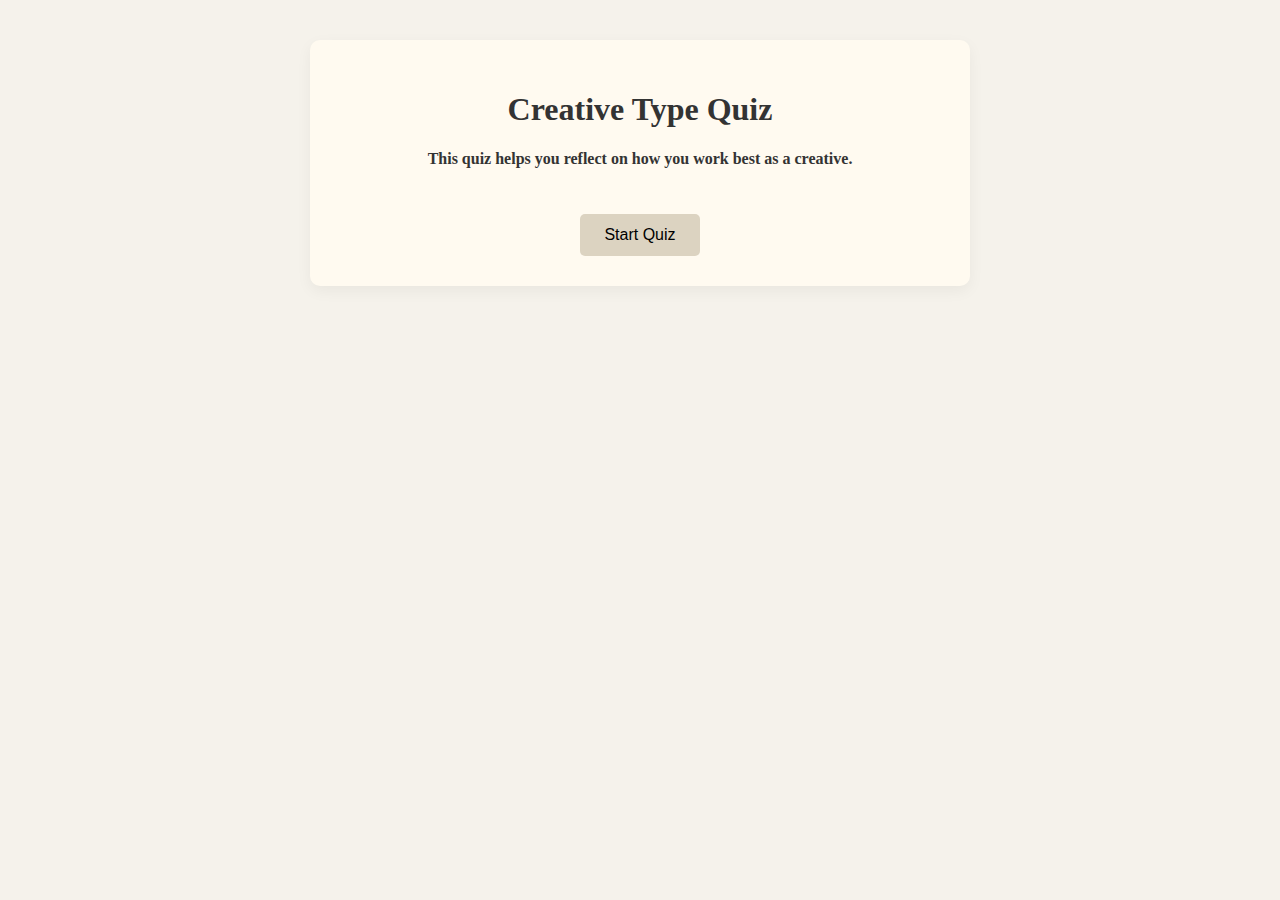
==== index.html @ 272689da "ch" ====
<!DOCTYPE html>
<html lang="en">
<head>
  <meta charset="UTF-8" />
  <meta name="viewport" content="width=device-width, initial-scale=1.0"/>
  <title>Creative Quiz - Welcome</title>
  <link rel="stylesheet" href="style1.css" />
</head>
<body>
  <div class="container">
    <h1>Creative Type Quiz</h1>
    <p>This quiz helps you reflect on how you work best as a creative.</p>
    <button onclick="startQuiz()">Start Quiz</button>
  </div>

  <script>
    function startQuiz() {
      localStorage.clear();
      window.location.href = "page1.html";
    }
  </script>
</body>
</html>
---- style1.css ----
body {
    font-family: 'Georgia', serif;
    background-color: #f5f2eb;
    color: #333;
    margin: 0;
    padding: 40px;
    text-align: center;
  }
  
  .container {
    max-width: 600px;
    margin: auto;
    background-color: #fffaf0;
    padding: 30px;
    border-radius: 10px;
    box-shadow: 0 5px 15px rgba(0, 0, 0, 0.05);
  }
  
  form {
    display: flex;
    flex-direction: column;
    gap: 20px;
    text-align: left;
  }
  
  p {
    font-weight: bold;
  }
  
  label {
    margin-left: 20px;
    font-weight: normal;
  }
  
  button {
    margin-top: 30px;
    padding: 12px 24px;
    background-color: #dcd3c1;
    border: none;
    border-radius: 5px;
    font-family: 'Arial', sans-serif;
    font-size: 16px;
    cursor: pointer;
    transition: background-color 0.3s;
  }
  
  button:hover {
    background-color: #c9bfae;
  }
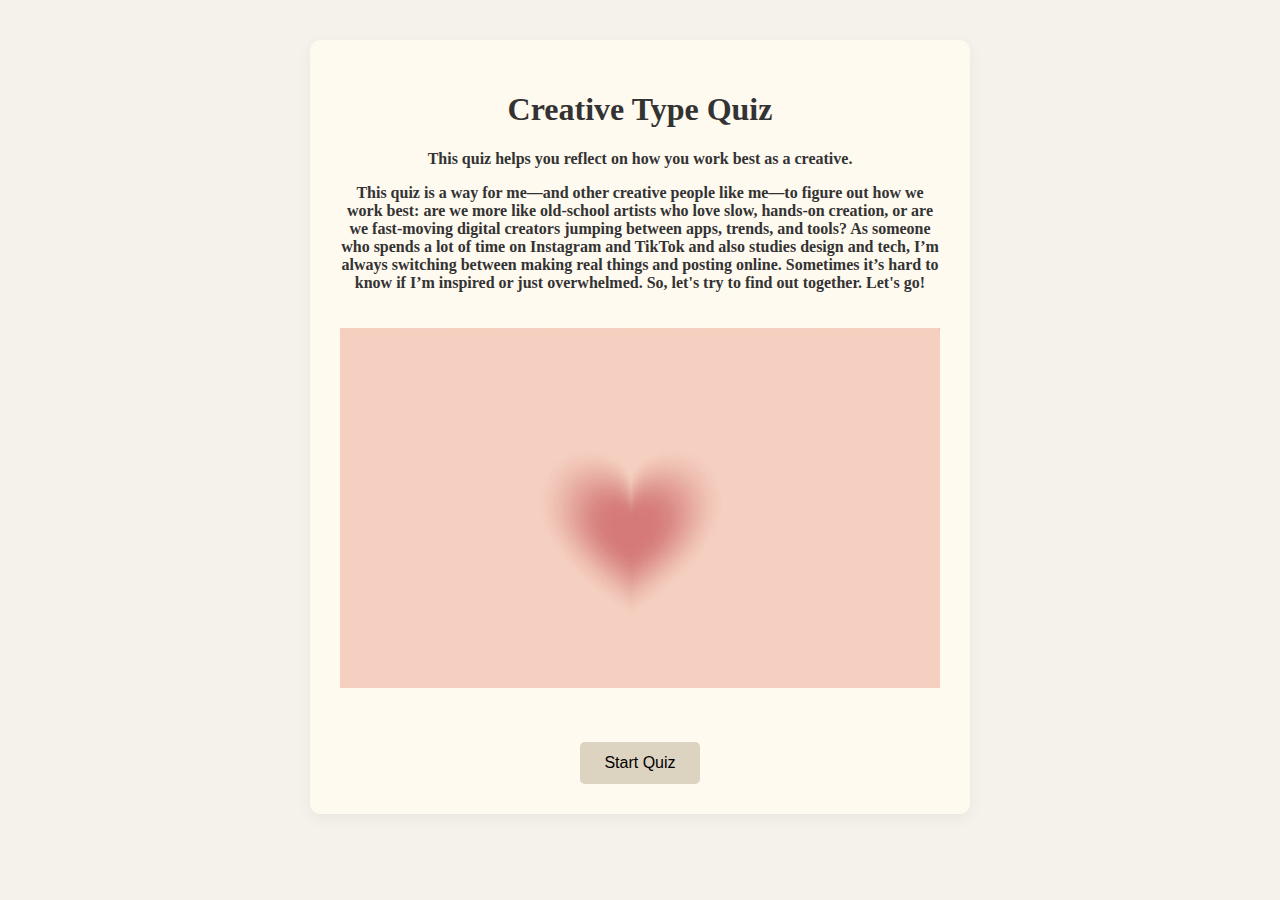
==== commit ae3e9a71: "pic update" ====
--- a/index.html
+++ b/index.html
@@ -10,6 +10,10 @@
   <div class="container">
     <h1>Creative Type Quiz</h1>
     <p>This quiz helps you reflect on how you work best as a creative.</p>
+    <p>This quiz is a way for me—and other creative people like me—to figure out how we work best: are we more like old-school artists who love slow, hands-on creation, or are we fast-moving digital creators jumping between apps, trends, and tools? As someone who spends a lot of time on Instagram and TikTok and also studies design and tech, I’m always switching between making real things and posting online. Sometimes it’s hard to know if I’m inspired or just overwhelmed. So, let's try to find out together. Let's go!</p>
+    
+    <img src="WebPic.png" alt="Creative Quiz Illustration" style="max-width: 100%; height: auto; margin: 20px 0;">
+    
     <button onclick="startQuiz()">Start Quiz</button>
   </div>
 
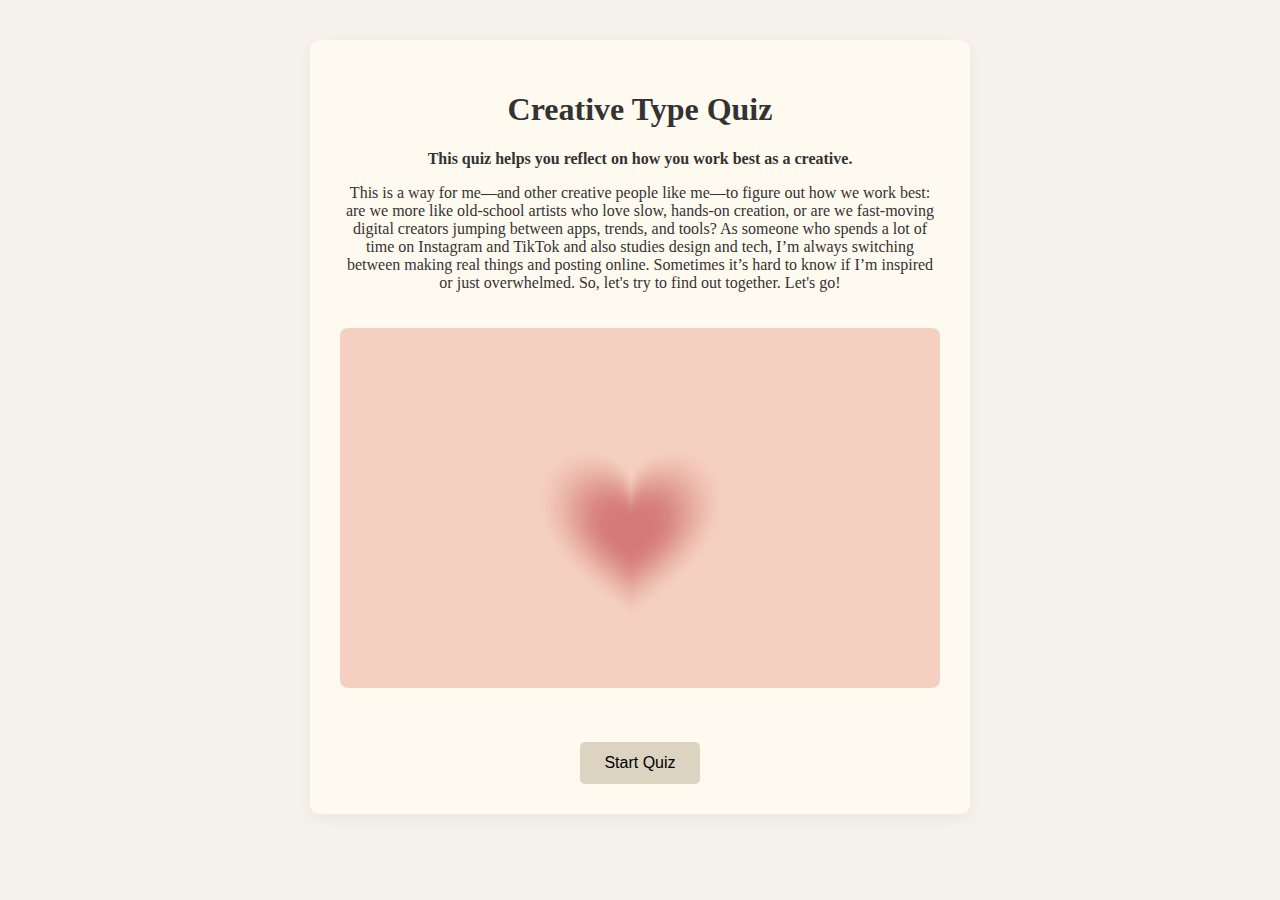
==== commit 1fb26829: "commit" ====
--- a/index.html
+++ b/index.html
@@ -9,18 +9,27 @@
 <body>
   <div class="container">
     <h1>Creative Type Quiz</h1>
+
+    <!-- Short intro (can stay bold) -->
     <p>This quiz helps you reflect on how you work best as a creative.</p>
-    <p>This quiz is a way for me—and other creative people like me—to figure out how we work best: are we more like old-school artists who love slow, hands-on creation, or are we fast-moving digital creators jumping between apps, trends, and tools? As someone who spends a lot of time on Instagram and TikTok and also studies design and tech, I’m always switching between making real things and posting online. Sometimes it’s hard to know if I’m inspired or just overwhelmed. So, let's try to find out together. Let's go!</p>
-    
-    <img src="WebPic.png" alt="Creative Quiz Illustration" style="max-width: 100%; height: auto; margin: 20px 0;">
-    
+
+    <!-- Longer paragraph with font-weight unbolded -->
+    <p style="font-weight: normal;">
+     This is a way for me—and other creative people like me—to figure out how we work best: are we more like old-school artists who love slow, hands-on creation, or are we fast-moving digital creators jumping between apps, trends, and tools? As someone who spends a lot of time on Instagram and TikTok and also studies design and tech, I’m always switching between making real things and posting online. Sometimes it’s hard to know if I’m inspired or just overwhelmed. So, let's try to find out together. Let's go!
+    </p>
+
+    <!-- Image -->
+    <img src="WebPic.png" alt="Creative Quiz Illustration" style="max-width: 100%; height: auto; margin: 20px 0; border-radius: 8px;" />
+
+    <!-- Start Quiz Button -->
     <button onclick="startQuiz()">Start Quiz</button>
   </div>
 
+  <!-- Inline Script -->
   <script>
     function startQuiz() {
-      localStorage.clear();
-      window.location.href = "page1.html";
+      localStorage.clear(); // Clear previous answers
+      window.location.href = "page1.html"; // Go to first quiz page
     }
   </script>
 </body>
